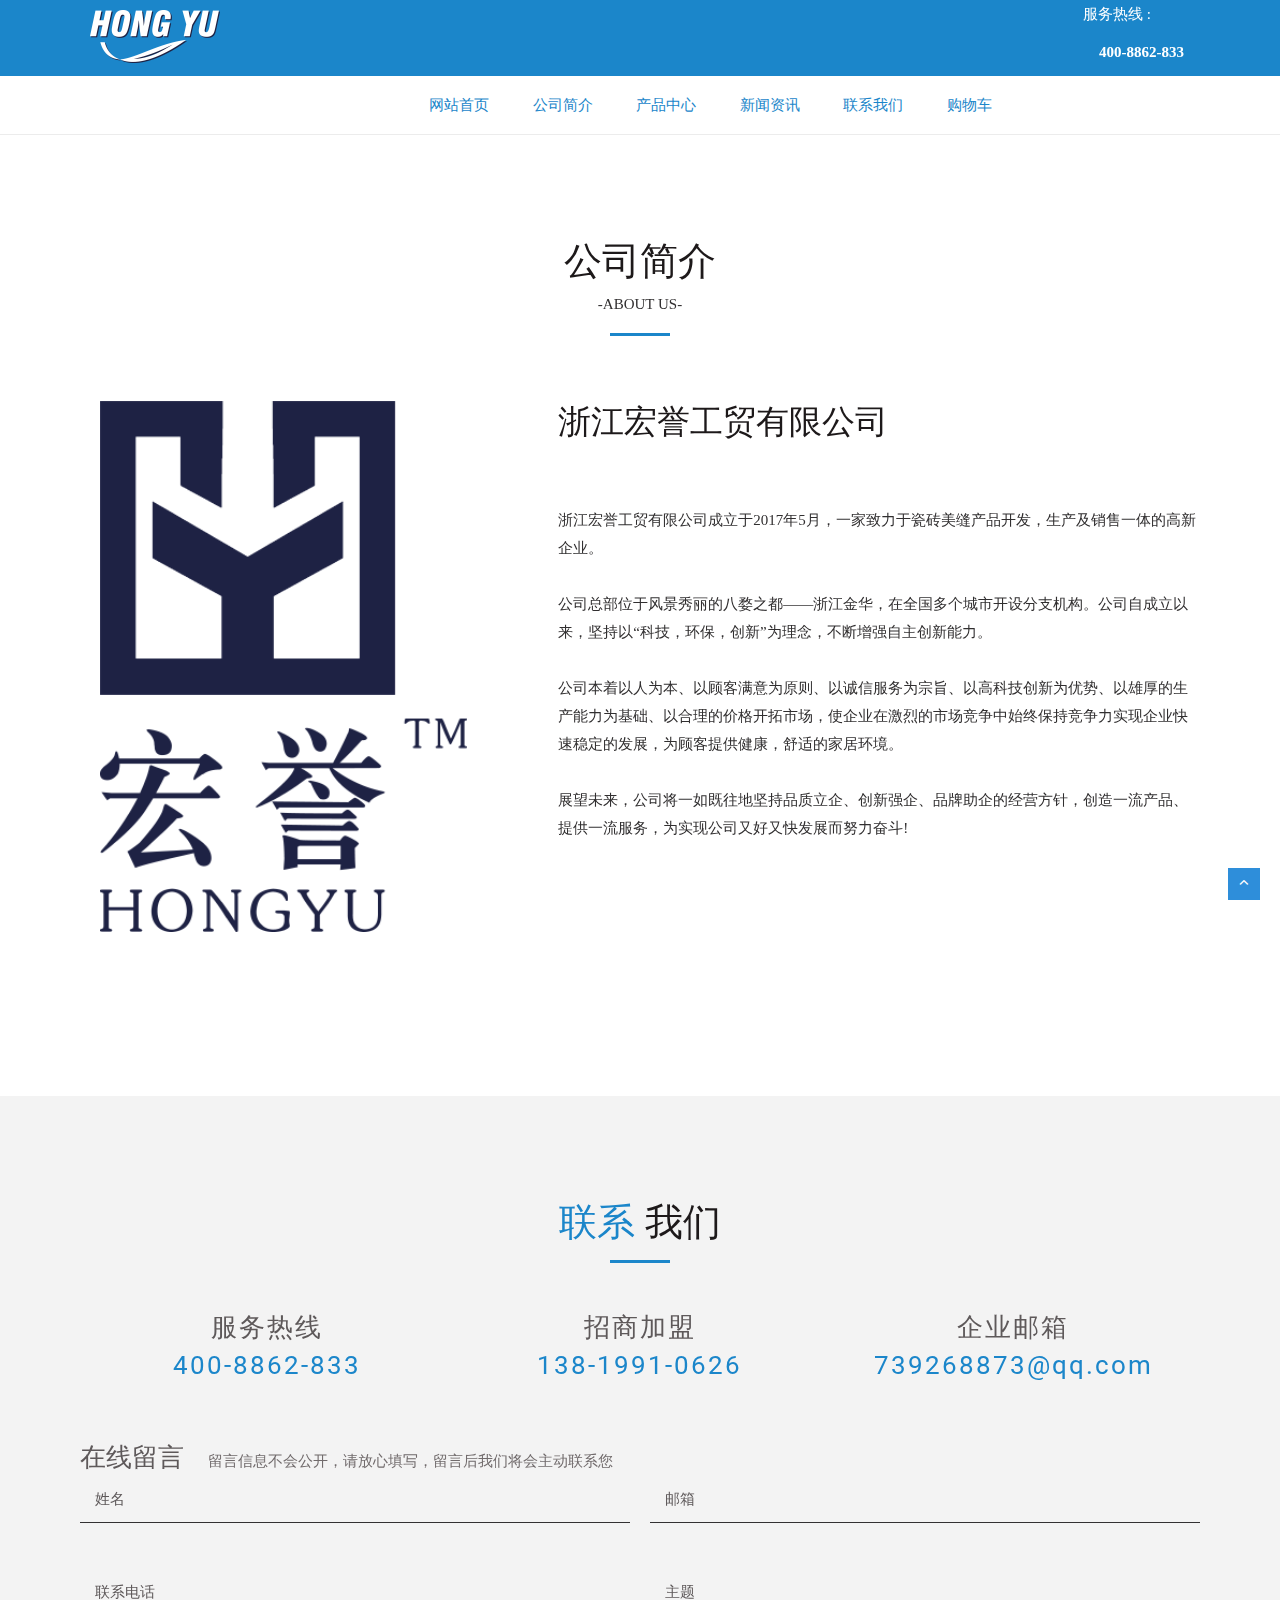
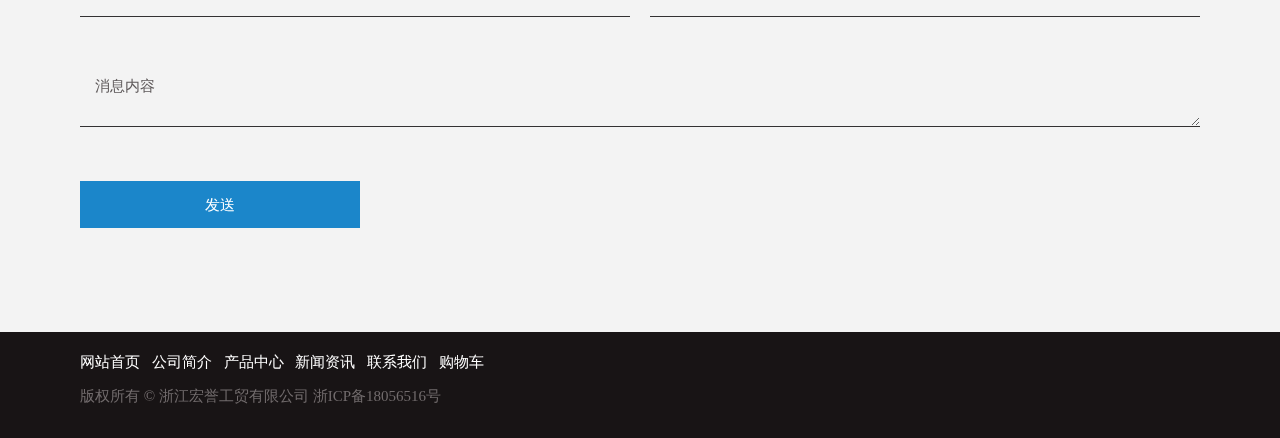
==== about-us.html @ ad7ce8f9 "Initial commit" ====
﻿<!DOCTYPE html>
<html lang="en">
<head>
	<meta charset="UTF-8">
	<title></title>
	<!-- Stylesheets -->
	<link rel="stylesheet" href="css/myresponsee.css">
	<link rel="stylesheet" href="css/style.css">

	<!-- Responsive -->
	<meta http-equiv="X-UA-Compatible" content="IE=edge">
	<meta name="viewport" content="width=device-width, initial-scale=1.0">
	<link href="css/responsive.css" rel="stylesheet">
	<!--[if lt IE 9]><script src="js/html5shiv.js"></script><![endif]-->
	<!--[if lt IE 9]><script src="js/respond.js"></script><![endif]-->
</head>

<body class="size-1140">
<a href="#" class="scrollup" style="display: block;"><i class="fa fa-angle-up active text-white"></i></a>

<!-- |||||||||||||||||| page start ||||||||||||||||||| -->
<div id="page-main-content">

	<!-- HEADER START -->
	<header>
		<!-- top bar start -->
		<div id="topbar" class="background-primary">
			<div class="line">
				<!-- logo -->
				<div class="s-12 m-12 l-6">
					<ul>
						<div class="fullwidth">
							<a href="index.html" class="logo"><img src="img/logo.png" alt=""></a>
						</div>
					</ul>
				</div>
				<div class="l-6 hide-s hide-m">
					<div class="right">
						<ul class="topbar-menu">
							<li>服务热线 :<a href="#">400-8862-833</a></li>
						</ul>
					</div>
				</div>
			</div>
		</div>
		<!-- top bar end -->

		<!-- navigation and logo -->
		<nav class="background-white">
			<div class="line">
				<!-- navigation -->
				<div class="top-nav s-12 m-12 l-10">
					<a class="nav-text"></a>
					<ul class="right chevron">
						<li><a href="index.html">网站首页</a></li>
						<li><a href="about-us.html">公司简介</a></li>
						<li><a href="products.html">产品中心</a></li>
						<!--<li><a href="product.html">在线商城</a></li>-->
						<!--<li><a href="example.html">案例中心</a></li>-->
						<li><a href="news.html">新闻资讯</a></li>
						<li><a href="contact-us.html">联系我们</a></li>
						<li><a href="cart.html">购物车</a></li>
					</ul>
				</div>

			</div>
		</nav>
	</header>
	<!-- HEADER END -->

	<!-- PAGE CONTENT START -->
	<div class="section">
		<div class="line">
			<div class="margin">
				<div class="fullwidth">
					<h1 class="text-center">公司简介</h1>
					<p class="text-center">-ABOUT US-</p>
					<hr class="break-small break-center">
				</div>
			</div>
		</div>
		<div class="line">
			<div class="margin">
				<!-- right side -->
				<div class="s-12 m-12 l-12 padding-l-left-40">
					<div class="fullwidth margin-bottom-60 margin-top-20">
						<div class="l-4 hide-s">
							<img src="img/about-us.jpg" alt="" width="60px">
						</div>
						<div class="l-7 l-offset-1 s-12">
							<h2>浙江宏誉工贸有限公司</h2>
							<br><br>
							<p>
								浙江宏誉工贸有限公司成立于2017年5月，一家致力于瓷砖美缝产品开发，生产及销售一体的高新企业。<br><br>
								公司总部位于风景秀丽的八婺之都——浙江金华，在全国多个城市开设分支机构。公司自成立以来，坚持以“科技，环保，创新”为理念，不断增强自主创新能力。<br><br>
								公司本着以人为本、以顾客满意为原则、以诚信服务为宗旨、以高科技创新为优势、以雄厚的生产能力为基础、以合理的价格开拓市场，使企业在激烈的市场竞争中始终保持竞争力实现企业快速稳定的发展，为顾客提供健康，舒适的家居环境。<br><br>
								展望未来，公司将一如既往地坚持品质立企、创新强企、品牌助企的经营方针，创造一流产品、提供一流服务，为实现公司又好又快发展而努力奋斗!
							</p>
						</div>
					</div>
				</div>
			</div>
		</div>
	</div>
	<!-- PAGE CONTENT END -->

	<!-- FOOTER START -->
	<footer>
		<div class="section background-dark">
			<!-- email and phone numbers -->
			<div class="line">
				<h1 class="text-center"><span class="text-primary">联系 </span> 我们</h1>
				<hr class="break-small break-center">
				<div class="margin">
					<div class="fullwidth phone-number margin-bottom-60">
						<div class="s-12 m-4 l-4 margin-s-bottom-60">
							<span>服务热线</span><br />
							<a href="" class="text-primary">400-8862-833</a>
						</div>
						<div class="s-12 m-4 l-4">
							<span>招商加盟</span><br />
							<a href="" class="text-primary">138-1991-0626</a>
						</div>
						<div class="s-12 m-4 l-4">
							<span>企业邮箱</span><br />
							<a href="" class="text-primary">739268873@qq.com</a>
						</div>
					</div>
				</div>
			</div>
			<!-- contact form -->
			<div class="line">
				<span style="color: #5e595a;font-size: 1.7em">在线留言</span>
				<span class="text-dark-light margin-left-20">留言信息不会公开，请放心填写，留言后我们将会主动联系您</span>
				<form class="footer-form">
					<div class="fullwidth">
						<div class="margin">
							<div class="s-12 m-6 l-6">
								<input type="text" name="name" placeholder="姓名" title="姓名" required />
							</div>
							<div class="s-12 m-6 l-6">
								<input type="text" name="email" placeholder="邮箱" title="Email" required />
							</div>
						</div>
						<div class="margin">
							<div class="s-12 m-6 l-6">
								<input type="text" name="mobile" placeholder="联系电话" title="联系电话" required />
							</div>
							<div class="s-12 m-6 l-6">
								<input type="text" name="subject" placeholder="主题" title="主题" />
							</div>
						</div>
						<div class="s-12">
							<textarea name="message" placeholder="消息内容" rows="2" required></textarea>
						</div>
						<div class="s-12 m-12 l-3">
							<input type="submit" class="button" value="发送">
						</div>
					</div>
				</form>
			</div>
		</div>

		<!-- footer bottom bar -->
		<div class="copyright">
			<div class="line">
				<div class="margin">
					<!-- left -->
					<div class="s-12 m-12 l-12 footer-links">
						<ul class="footer-bar-links">
							<li><a href="index.html">网站首页</a></li>
							<li><a href="about-us.html">公司简介</a></li>
							<li><a href="products.html">产品中心</a></li>
							<!--<li><a href="product.html">在线商城</a></li>-->
							<!--<li><a href="contact-us.html">案例中心</a></li>-->
							<li><a href="news.html">新闻资讯</a></li>
							<li><a href="contact-us.html">联系我们</a></li>
							<li><a href="cart.html">购物车</a></li>
						</ul>
						<p>版权所有 © 浙江宏誉工贸有限公司           浙ICP备18056516号</p>
					</div>
				</div>
			</div>
		</div>
	</footer>
	<!-- FOOTER END -->

</div>
<!-- |||||||||||| page end ||||||||||||| -->

<!-- jQuery Files -->
<script type="text/javascript" src="js/jquery-3.1.1.min.js"></script>
<script type="text/javascript" src="js/jquery-ui.min.js"></script>
<script type="text/javascript" src="owl-carousel/owl.carousel.js"></script>
<script type="text/javascript" src="js/custom.js"></script>




</body>
</html>
---- css/myresponsee.css ----
.size-960 .line {max-width:60rem;}
.size-1140 .line {max-width:71.25rem;}
.size-1280 .line {max-width:80rem;}
.size-960.align-content-left .line,.size-1140.align-content-left .line,.size-1280.align-content-left .line {margin-left:0;}
.size-960 .line,.size-1140 .line,.size-1280 .line {
  margin:0 auto;
  padding:0 0.625rem;
}
.line:after, nav:after, .center:after, .box:after, .margin:after, .margin2x:after {
  clear:both;
  content:".";
  display:block;
  height:0;
  line-height:0;
  visibility:hidden;
}
.padding {
  display:list-item;
  list-style:none outside none;
  padding:10px;
}
.margin,.margin2x {display: block;}
.margin {margin:0 -0.625rem;}
.margin2x {margin:0 -1.25rem;}
.line {clear:left;}
.line .line {padding:0;}
.hide-l {display:none;}
.box {
  background:none repeat scroll 0 0 #fff;
  display:block;
  padding:1.25rem;
  width:100%;
}
.margin-bottom {margin-bottom:1.25rem;}
.margin-bottom2x {margin-bottom:2.5rem;}
.s-1, .s-2, .s-five,.s-3, .s-4, .s-5, .s-6, .s-7, .s-8, .s-9, .s-10, .s-11, .s-12, .m-1, .m-2, .m-five, .m-3, .m-4, .m-5, .m-6, .m-7, .m-8, .m-9, .m-10, .m-11, .m-12, .l-1, .l-2, .l-five, .l-3, .l-4, .l-5, .l-6, .l-7, .l-8, .l-9, .l-10, .l-11, .l-12, .fullwidth {
  float:left;
  position:static;
}
.l-offset-1 {margin-left:8.3333%;}
.l-offset-2 {margin-left:16.6666%;}
.l-offset-five {margin-left:16.6666%;}
.l-offset-3 {margin-left:25%;}
.l-offset-4 {margin-left:33.3333%;}
.l-offset-5 {margin-left:41.6666%;}
.l-offset-6 {margin-left:50%;}
.l-offset-7 {margin-left:58.3333%;}
.l-offset-8 {margin-left:66.6666%;}
.l-offset-9 {margin-left:75%;}
.l-offset-10 {margin-left:83.3333%;}
.l-offset-11 {margin-left:91.6666%;}
.l-offset-12 {margin-left:100%;} 
.s-1 {width:8.3333%;}
.s-2 {width:16.6666%;}
.s-five {width:16.6666%;}
.s-3 {width:25%;}
.s-4 {width:33.3333%;}
.s-5 {width:41.6666%;}
.s-6 {width:50%;}
.s-7 {width:58.3333%;}
.s-8 {width:66.6666%;}
.s-9 {width:75%;}
.s-10 {width:83.3333%;}
.s-11 {width:91.6666%;}
.s-12 {width:100%;}
.margin > .s-1,.margin > .s-2,.margin > .s-five,.margin > .s-3,.margin > .s-4,.margin > .s-5,.margin > .s-6,.margin > .s-7,.margin > .s-8,.margin > .s-9,.margin > .s-10,.margin > .s-11,.margin > .s-12,
.margin > .m-1,.margin > .m-2,.margin > .m-five,.margin > .m-3,.margin > .m-4,.margin > .m-5,.margin > .m-6,.margin > .m-7,.margin > .m-8,.margin > .m-9,.margin > .m-10,.margin > .m-11,.margin > .m-12,
.margin > .l-1,.margin > .l-2,.margin > .l-five,.margin > .l-3,.margin > .l-4,.margin > .l-5,.margin > .l-6,.margin > .l-7,.margin > .l-8,.margin > .l-9,.margin > .l-10,.margin > .l-11,.margin > .l-12,.margin > .fullwidth {padding:0 0.625rem;}
.margin2x > .s-1,.margin2x > .s-2,.margin2x > .s-five,.margin2x > .s-3,.margin2x > .s-4,.margin2x > .s-5,.margin2x > .s-6,.margin2x > .s-7,.margin2x > .s-8,.margin2x > .s-9,.margin2x > .s-10,.margin2x > .s-11,.margin2x > .s-12,
.margin2x > .m-1,.margin2x > .m-2,.margin2x > .m-five,.margin2x > .m-3,.margin2x > .m-4,.margin2x > .m-5,.margin2x > .m-6,.margin2x > .m-7,.margin2x > .m-8,.margin2x > .m-9,.margin2x > .m-10,.margin2x > .m-11,.margin2x > .m-12,
.margin2x > .l-1,.margin2x > .l-2,.margin2x > .l-five,.margin2x > .l-3,.margin2x > .l-4,.margin2x > .l-5,.margin2x > .l-6,.margin2x > .l-7,.margin2x > .l-8,.margin2x > .l-9,.margin2x > .l-10,.margin2x > .l-11,.margin2x > .l-12,.margin2x > .fullwidth {padding:0 1.25rem;}
.m-1 {width:8.3333%;}
.m-2 {width:16.6666%;}
.m-five {width:20%;}
.m-3 {width:25%;}
.m-4 {width:33.3333%;}
.m-5 {width:41.6666%;}
.m-6 {width:50%;}
.m-7 {width:58.3333%;}
.m-8 {width:66.6666%;}
.m-9 {width:75%;}
.m-10 {width:83.3333%;}
.m-11 {width:91.6666%;}
.m-12 {width:100%;}
.l-1 {width:8.3333%;}
.l-2 {width:16.6666%;}
.l-five {width:20%;}
.l-3 {width:25%;}
.l-4 {width:33.3333%;}
.l-5 {width:41.6666%;}
.l-6 {width:50%;}
.l-7 {width:58.3333%;}
.l-8 {width:66.6666%;}
.l-9 {width:75%;}
.l-10 {width:83.3333%;}
.l-11 {width:91.6666%;}
.l-12 {width:100%;}
.fullwidth {width:100%;}
.right {float:right;}
.left {float:left;}



/*------------------------------------------------------------------------------*/
/*                    Maximum width : 768px 
/*------------------------------------------------------------------------------*/
@media screen and (max-width:768px) {
  .l-offset-1,.l-offset-2,.l-offset-five,.l-offset-3,.l-offset-4,.l-offset-5,.l-offset-6,.l-offset-7,.l-offset-8,.l-offset-9,.l-offset-10,.l-offset-11,.l-offset-12{margin-left:0;}
  .m-offset-1 {margin-left:8.3333%;}
  .m-offset-2 {margin-left:16.6666%;}
  .m-offset-five {margin-left:16.6666%;}
  .m-offset-3 {margin-left:25%;}
  .m-offset-4 {margin-left:33.3333%;}
  .m-offset-5 {margin-left:41.6666%;}
  .m-offset-6 {margin-left:50%;}
  .m-offset-7 {margin-left:58.3333%;}
  .m-offset-8 {margin-left:66.6666%;}
  .m-offset-9 {margin-left:75%;}
  .m-offset-10 {margin-left:83.3333%;}
  .m-offset-11 {margin-left:91.6666%;}
  .m-offset-12 {margin-left:100%;} 
  .l-1 {width:8.3333%;}
  .l-2 {width:16.6666%;}
  .l-five {width:20%;}
  .l-3 {width:25%;}
  .l-4 {width:33.3333%;}
  .l-5 {width:41.6666%;}
  .l-6 {width:50%;}
  .l-7 {width:58.3333%;}
  .l-8 {width:66.6666%;}
  .l-9 {width:75%;}
  .l-10 {width:83.3333%;}
  .l-11 {width:91.6666%;}
  .l-12 {width:100%;}
  .fullwidth {width:100%;}
  .s-1 {width:8.3333%;}
  .s-2 {width:16.6666%;}
  .s-five {width:20%;}
  .s-3 {width:25%;}
  .s-4 {width:33.3333%;}
  .s-5 {width:41.6666%;}
  .s-6 {width:50%;}
  .s-7 {width:58.3333%;}
  .s-8 {width:66.6666%;}
  .s-9 {width:75%;}
  .s-10 {width:83.3333%;}
  .s-11 {width:91.6666%;}
  .s-12 {width:100%}
  .m-1 {width:8.3333%;}
  .m-2 {width:16.6666%;}
  .m-five {width:20%;}
  .m-3 {width:25%;}
  .m-4 {width:33.3333%;}
  .m-5 {width:41.6666%;}
  .m-6 {width:50%;}
  .m-7 {width:58.3333%;}
  .m-8 {width:66.6666%;}
  .m-9 {width:75%;}
  .m-10 {width:83.3333%;}
  .m-11 {width:91.6666%;}
  .m-12 {width:100%}
}



/*------------------------------------------------------------------------------*/
/*                    Maximum width : 480px 
/*------------------------------------------------------------------------------*/
@media screen and (max-width:480px) { 
  .l-offset-1,.l-offset-2,.l-offset-five,.l-offset-3,.l-offset-4,.l-offset-5,.l-offset-6,.l-offset-7,.l-offset-8,.l-offset-9,.l-offset-10,.l-offset-11,.l-offset-12,
  .m-offset-1,.m-offset-2,.m-offset-five,.m-offset-3,.m-offset-4,.m-offset-5,.m-offset-6,.m-offset-7,.m-offset-8,.m-offset-9,.m-offset-10,.m-offset-11,.m-offset-12 {margin-left:0;}
  .s-offset-1 {margin-left:8.3333%;}
  .s-offset-2 {margin-left:16.6666%;}
  .s-offset-five {margin-left:16.6666%;}
  .s-offset-3 {margin-left:25%;}
  .s-offset-4 {margin-left:33.3333%;}
  .s-offset-5 {margin-left:41.6666%;}
  .s-offset-6 {margin-left:50%;}
  .s-offset-7 {margin-left:58.3333%;}
  .s-offset-8 {margin-left:66.6666%;}
  .s-offset-9 {margin-left:75%;}
  .s-offset-10 {margin-left:83.3333%;}
  .s-offset-11 {margin-left:91.6666%;}
  .s-offset-12 {margin-left:100%;} 
  .l-1 {width:8.3333%;}
  .l-2 {width:16.6666%;}
  .l-five {width:20%;}
  .l-3 {width:25%;}
  .l-4 {width:33.3333%;}
  .l-5 {width:41.6666%;}
  .l-6 {width:50%;}
  .l-7 {width:58.3333%;}
  .l-8 {width:66.6666%;}
  .l-9 {width:75%;}
  .l-10 {width:83.3333%;}
  .l-11 {width:91.6666%;}
  .l-12 {width:100%;}
  .fullwidth {width:100%;}
  .m-1 {width:8.3333%;}
  .m-2 {width:16.6666%;}
  .m-five {width:20%;}
  .m-3 {width:25%;}
  .m-4 {width:33.3333%;}
  .m-5 {width:41.6666%;}
  .m-6 {width:50%;}
  .m-7 {width:58.3333%;}
  .m-8 {width:66.6666%;}
  .m-9 {width:75%;}
  .m-10 {width:83.3333%;}
  .m-11 {width:91.6666%;}
  .m-12 {width:100%}
  .s-1 {width:8.3333%;}
  .s-2 {width:16.6666%;}
  .s-five {width:20%;}
  .s-3 {width:25%;}
  .s-4 {width:33.3333%;}
  .s-5 {width:41.6666%;}
  .s-6 {width:50%;}
  .s-7 {width:58.3333%;}
  .s-8 {width:66.6666%;}
  .s-9 {width:75%;}
  .s-10 {width:83.3333%;}
  .s-11 {width:91.6666%;}
  .s-12 {width:100%}
}
---- css/style.css ----
/* ------------------------------- */
/*           01 Fonts              */
/* ------------------------------- */
@import url("fonts.css");
@import url("normalize.css");
@import url("myresponsee.css");
@import url("hover.css");
@import url("imagehover.css");
@import url("../owl-carousel/owl.carousel.css");
@import url("../owl-carousel/owl.theme.css");
@import url("font-awesome/css/font-awesome.min.css");

/* ------------------------------- */
/*           02 Reset              */
/* ------------------------------- */
* {
  -webkit-box-sizing:border-box;
  -moz-box-sizing:border-box;
  box-sizing:border-box;
  margin:0;
}

/* ------------------------------- */
/*         03 General              */
/* ------------------------------- */
body {
  background:none repeat scroll 0 0 #fff;
  font-size: 15px;
  font-family: 'Raleway-Regular';
  color:#312f30;
  line-height: 28px;
}

/* headings */
h1,
h2,
h3,
h4,
h5,
h6 {
  color:#1d191a;
  font-weight:normal;
  margin:0 0 6px 0;
  font-family: 'Raleway-Bold';
  text-transform:capitalize;
}
h1 {
  font-size:2.5em;
  text-transform:uppercase;
  line-height: 1.2em;
}
h2 {
  font-size:2.2em;
  line-height: 1.3em;
}
h3 {
  font-size:1.2em;
  line-height: 1.5em;
  font-family: 'Raleway-Medium';
}
h4 {
  font-size:1.2em;
  line-height: 1.5em;
  font-family: 'Raleway-Medium';
}
h5 {
  font-size:1.2em;
  line-height: 1.5em;
  text-align:center;
  font-family: 'Raleway-Medium';
}
h6 {
  font-size:1.6em;
  line-height: 1.4em;
}

h1 a,
h2 a,
h3 a,
h4 a,
h5 a,
h6 a,
h1 a:focus,
h2 a:focus,
h3 a:focus,
h4 a:focus,
h5 a:focus,
h6 a:focus
{
  color: #1d191a;
}
h1 a:hover,
h2 a:hover,
h3 a:hover,
h4 a:hover,
h5 a:hover,
h6 a:hover,
h1 a:active,
h2 a:active,
h3 a:active,
h4 a:active,
h5 a:active,
h6 a:active
{
  color: #1B86CA;
}

a,
a:link,
a:visited,
a:active {
  text-decoration:none;
  color:#1d191a;
  transition:color 0.20s linear 0s;
  -o-transition:color 0.20s linear 0s;
  -ms-transition:color 0.20s linear 0s;
  -moz-transition:color 0.20s linear 0s;
  -webkit-transition:color 0.20s linear 0s;
}

a:hover {
  color:#1B86CA;
}

p {
  margin:0 0 12px 0;
}

b,strong {
  font-weight:normal;
  font-family: 'Raleway-Medium';
}

img {
  border:0;
  display:block;
  height:auto;
  width:100%;
}
.tlinks{text-indent:-9999px;height:0;line-height:0;font-size:0;overflow:hidden;}
/* ------------------------------- */
/*      04 Layout Helpers          */
/* ------------------------------- */
.section  {
  padding: 6.5rem 1.25rem;
}
.text-center {
  text-align:center;
}
.text-justify {
  text-align:justify;
}
.text-uppercase {
  text-transform:uppercase;
}
.center {
  float:none !important;
  margin:0 auto !important;
  display:block !important;
}
.float-left {
  float: left !important;
}

/* ------------------------------- */
/*           Paddings              */
/* ------------------------------- */
.padding { padding: 1.25em !important; }
.padding-2x { padding: 2.8em; }
.padding-top-0 { padding-top:0px !important }
/* paddings top */
.padding-top { padding-top: 1.25em; }
.padding-top-10 { padding-top:10px; }
.padding-top-20 { padding-top:20px; }
.padding-top-30 { padding-top:30px; }
.padding-top-40 { padding-top:40px; }
.padding-top-50 { padding-top:50px; }
.padding-top-60 { padding-top:60px; }
.padding-top-70 { padding-top:70px; }
/* paddings right */
.padding-right { padding-right: 1.25em; }
.padding-right-10 { padding-right:10px; }
.padding-right-20 { padding-right:20px; }
.padding-right-30 { padding-right:30px; }
.padding-right-40 { padding-right:40px; }
.padding-right-50 { padding-right:50px; }
.padding-right-60 { padding-right:60px; }
.padding-right-70 { padding-right:70px; }
/* paddings bottom */
.padding-bottom { padding-bottom: 1.25em; }
.padding-bottom-10 { padding-bottom:10px; }
.padding-bottom-20 { padding-bottom:20px; }
.padding-bottom-30 { padding-bottom:30px; }
.padding-bottom-40 { padding-bottom:40px; }
.padding-bottom-50 { padding-bottom:50px; }
.padding-bottom-60 { padding-bottom:60px; }
.padding-bottom-70 { padding-bottom:70px; }
/* paddings left */
.padding-left { padding-left: 1.25em; }
.padding-left-10 { padding-left:10px; }
.padding-left-20 { padding-left:20px; }
.padding-left-30 { padding-left:30px; }
.padding-left-40 { padding-left:40px; }
.padding-left-50 { padding-left:50px; }
.padding-left-60 { padding-left:60px; }
.padding-left-70 { padding-left:70px; }

/* ------------------------------- */
/*            Margins              */
/* ------------------------------- */
/* margins top */
.margin-top { margin-top: 1.25em; }
.margin-top-10 { margin-top:10px; }
.margin-top-20 { margin-top:20px; }
.margin-top-30 { margin-top:30px; }
.margin-top-40 { margin-top:40px; }
.margin-top-50 { margin-top:50px; }
.margin-top-60 { margin-top:60px; }
.margin-top-70 { margin-top:70px; }
/* margins left */
.margin-left { margin-left: 1.25em; }
.margin-left-10 { margin-left:10px; }
.margin-left-20 { margin-left:20px; }
.margin-left-30 { margin-left:30px; }
.margin-left-40 { margin-left:40px; }
.margin-left-50 { margin-left:50px; }
.margin-left-60 { margin-left:60px; }
.margin-left-70 { margin-left:70px; }
.margin-left-100 { margin-left: 100px; }
/* margins bottom */
.margin-bottom { margin-bottom: 1.25em; }
.margin-bottom-10 { margin-bottom:10px; }
.margin-bottom-20 { margin-bottom:20px; }
.margin-bottom-30 { margin-bottom:30px; }
.margin-bottom-40 { margin-bottom:40px; }
.margin-bottom-50 { margin-bottom:50px; }
.margin-bottom-60 { margin-bottom:60px; }
.margin-bottom-70 { margin-bottom:70px; }
/* margins right */
.margin-right { margin-right: 1.25em; }
.margin-right-10 { margin-right:10px; }
.margin-right-20 { margin-right:20px; }
.margin-right-30 { margin-right:30px; }
.margin-right-40 { margin-right:40px; }
.margin-right-50 { margin-right:50px; }
.margin-right-60 { margin-right:60px; }
.margin-right-70 { margin-right:70px; }

/* ------------------------------- */
/*           Text Colors           */
/* ------------------------------- */
.text-white {
color: #fff;
}
.text-primary {
  color: #1B86CA !important;
}
.text-dark {
  color: #1d191a;
}
.text-dark-light {
  color:#716b6c;
}

/* ------------------------------- */
/*           Backgrounds           */
/* ------------------------------- */
.background-white {
  background-color: #fff;
}
.background-primary {
  background-color: #1B86CA;
}
.background-dark {
  background-color: #F3F3F3;
}
.background-highlight {
  background-color: #eee;
}

/* ------------------------------- */
/*           Buttons              */
/* ------------------------------- */
a.button, a.button:link {
  border:solid 1px #1d191a;
  color:#1d191a;
  padding: 0.900rem 1.2rem;
  text-align: center;
  transition: all 0.20s linear 0s;
  -o-transition: all 0.20s linear 0s;
  -ms-transition: all 0.20s linear 0s;
  -moz-transition: all 0.20s linear 0s;
  -webkit-transition: all 0.20s linear 0s;
}
a.button:hover {
  background:#1B86CA;
  border-color:#1B86CA;
  color:#fff;
}
/* slideshow button 1 */
.carousel-content .slideshow-btn, .carousel-content .slideshow-btn:link {
  color: #1d191a;
  display: inline-block;
  padding: 0.650rem 1rem;
  margin-right:1em;
  background:#fff;
  text-align: center;
  transition: all 0.20s linear 0s;
  -o-transition: all 0.20s linear 0s;
  -ms-transition: all 0.20s linear 0s;
  -moz-transition: all 0.20s linear 0s;
  -webkit-transition: all 0.20s linear 0s;
}
.carousel-content .slideshow-btn:hover {
  background:#1d191a; color:#fff;
}
/* slideshow button 2 */
.carousel-content .slideshow-btn2, .carousel-content .slideshow-btn2:link {
  color: white;
  display: inline-block;
  padding: 0.650rem 1rem;
  background:#1B86CA;
  text-align: center;
  transition: all 0.20s linear 0s;
  -o-transition: all 0.20s linear 0s;
  -ms-transition: all 0.20s linear 0s;
  -moz-transition: all 0.20s linear 0s;
  -webkit-transition: all 0.20s linear 0s;
}
.carousel-content .slideshow-btn2:hover {
  background:#1d191a;
}
/* read more */
a.text-more-info {
  display: block;
  font-size: 0.85rem;
  margin-top: 0.625rem;
}
a.text-more-info:after {
  content: "\f105";
  font-family: 'FontAwesome';
  font-size: 0.8rem;
  margin-left: 0.625rem;
  transition: all 0.20s linear 0s;
  -o-transition: all 0.20s linear 0s;
  -ms-transition: all 0.20s linear 0s;
  -moz-transition: all 0.20s linear 0s;
  -webkit-transition: all 0.20s linear 0s;
}
a.text-more-info:hover:after {
  margin-left: 0.825rem;
}
/* comment reply */
a.comment-reply {
  font-size: 0.85rem;
  margin-top: 0.625rem;
  color:#c9bec1;
}
a.comment-reply:after {
  content: "\f112";
  font-family: 'FontAwesome';
  font-size: 0.8rem;
  margin-left: 0.220rem;
  transition: all 0.20s linear 0s;
-o-transition: all 0.20s linear 0s;
-ms-transition: all 0.20s linear 0s;
-moz-transition: all 0.20s linear 0s;
-webkit-transition: all 0.20s linear 0s;
}
a.comment-reply:hover:after {
  margin-left: 0.600rem;
}
/* remove */
a.remove-item {
  font-size: 0.85rem;
  margin-top: 0.625rem;
  color:#c9bec1;
}
a.remove-item:after {
  content: "\f00d";
  font-family: 'FontAwesome';
  font-size: 0.8rem;
  margin-left: 0.220rem;
  transition: all 0.20s linear 0s;
-o-transition: all 0.20s linear 0s;
-ms-transition: all 0.20s linear 0s;
-moz-transition: all 0.20s linear 0s;
-webkit-transition: all 0.20s linear 0s;
}
a.remove-item:hover:after {
  margin-left: 0.600rem;
}
/* edit */
a.edit-item {
  font-size: 0.85rem;
  margin-top: 0.625rem;
  color:#c9bec1;
}
a.edit-item:after {
  content: "\f044";
  font-family: 'FontAwesome';
  font-size: 0.8rem;
  margin-left: 0.220rem;
  transition: all 0.20s linear 0s;
  -o-transition: all 0.20s linear 0s;
  -ms-transition: all 0.20s linear 0s;
  -moz-transition: all 0.20s linear 0s;
  -webkit-transition: all 0.20s linear 0s;
}
a.edit-item:hover:after {
  margin-left: 0.600rem;
}

/* ------------------------------- */
/*            Borders              */
/* ------------------------------- */
.border-radius  {
  border-radius: 3px;
}
.border-1 {
  border:solid 1px #c9bec1;
}

/* ------------------------------- */
/*                HR               */
/* ------------------------------- */
hr.break {
  background: #c9bec1;
  border: 0;
  display: block;
  height: 1px;
  margin: 2em 0;
}
hr.break-item {
  background: #c9bec1;
  border: 0;
  display: block;
  height: 1px;
  width:90%;
  margin: 0 0 2em 0;
}
hr.break-small {
  background: #1B86CA;
  border: 0;
  display: block;
  height: 3px;
  margin: 1em 0 1em 0;
  width: 60px;
}
hr.break-small.break-center {
  margin: 1em auto 3em;
}

/* ------------------------------- */
/*             Icons               */
/* ------------------------------- */
i.icon-square {
  border-radius: 100px;
  display: block;
  height: 100px;
  line-height: 100px;
  margin-bottom: 0.625rem;
  text-align: center;
  width: 100px;
}

i.icon-square-small {
  display: block;
  background:#1d191a;
  color:#fff;
  font-size: 2em;
  height: 82px;
  line-height: 80px;
  margin-bottom: 0.625rem;
  text-align: center;
  width: 82px;
}
.icon-center {
  display: block;
  font-size: 3rem;
  text-align: center;
  width: 100%;
}

/* ------------------------------- */
/*               Tabs              */
/* ------------------------------- */
.tab-nav.line {
  display: table;
}
.left .tab-nav.line {
  display: block;
}
.tab-item {
  background:#fff;
  display: none;
}
.tab-item.tab-active {
  display: block;
}
.tab-content > .tab-label {
  display: none;
}
.tab-nav > .tab-label {
  float:left;
}
a.tab-label, a.tab-label:link, a.tab-label:visited {
  margin-right: 1px;
  padding: 0.650rem 1rem;
  background:#f3f3f3;
  margin-bottom:20px;
  transition: all 0.20s linear 0s;
  -o-transition: all 0.20s linear 0s;
  -ms-transition: all 0.20s linear 0s;
  -moz-transition: all 0.20s linear 0s;
  -webkit-transition: all 0.20s linear 0s;
}
a.tab-label:hover,a.tab-label.active-btn {
  background:#1B86CA;
  color:#fff;
}
.tab-label.active-btn {
  cursor: default;
}
.tab-content {
  text-align: left;
}

/* ------------------------------- */
/*       Animated Content          */
/* ------------------------------- */
.animated {
  position: relative;
  top: 5px;
  opacity: 0;
  animation-duration: 1s;
}
.fast {
  animation-duration: 1s;
}
.medium {
  animation-duration: 1.7s;
}
.slow {
  animation-duration: 2.5s;
}
.animation {
  top: 0;
  opacity: 1;
  animation-name: bounceIn;
}
@keyframes bounceIn {
  0% {
    top: 60px;
    opacity: 0;
  }
  60% {
    top: -10px;
  }
  100% {
    top: 0;
    opacity: 1;
  }
}
/* ------------------------------- */
/*           Image Hovers            */
/* ------------------------------- */
.image-hover-zoom {
  display: block;
  overflow: hidden;
}
.image-hover-zoom img {
  transition: all 0.40s linear 0s;
  -o-transition: all 0.40s linear 0s;
  -ms-transition: all 0.40s linear 0s;
  -moz-transition: all 0.40s linear 0s;
  -webkit-transition: all 0.40s linear 0s;
}
.image-hover-zoom:hover img {
  transform: scale(0.930);
}

/* ------------------------------- */
/*             05 Header           */
/* ------------------------------- */
/* Top bar */
#topbar {
  background-color:#1B86CA;
  /*border-bottom:solid 1px #292526;*/
}
#topbar p {
  padding-top:6px;
  color:#fff;
}
#topbar ul {
  margin:0;
  padding:0;
}
#topbar ul li {
  float: left;
  list-style: outside none none;
  text-align: left;
  /*border-left:solid 1px #292526;*/
  color: #fff;
  /*padding-left:10px ;*/
}
#topbar ul li:last-child {
  /*border-right:solid 1px #292526;*/
}
#topbar ul li a {
  display:block;
  color: #fff;
  padding:10px 16px;
  font-weight: 800;
}
#topbar ul li a:hover {
  color:#fff;
  /*background:#1B86CA;*/
}
#topbar ul li a.active {
  /*background:#1B86CA;*/
  color:#fff;
}
#topbar i {
  font-size: 15px;
}
#topbar i span {
  padding-left:4px;
  font-size:15px;
  font-family: 'Raleway-Regular';
}

/* Top bar design two */
#topbar-primary {
  background-color:#1B86CA;
}
#topbar-primary p {
  padding-top:6px;
  color:#1B86CA;
}
#topbar-primary ul {
  margin:0;
  padding:0;
}
#topbar-primary ul li {
  float: left;
  list-style: outside none none;
  text-align: center;
  border-left:solid 1px #b57c44;
}
#topbar-primary ul li:last-child {
  border-right:solid 1px #b57c44;
}
#topbar-primary ul li a {
  display:block;
  color:#1B86CA;
  padding:10px 16px;
}
#topbar-primary ul li a:hover {
  background:#1d191a;
}
#topbar-primary ul li a.active {
  background:#1d191a;
  color:#fff;
}
#topbar-primary i {
  font-size: 15px;
}
#topbar-primary i span {
  padding-left:4px;
  font-size:15px;
  font-family: 'Raleway-Regular';
}

/* logo */
.logo img {
  margin: 10px;
  width: 130px;

}

/* ------------------------------- */
/*        Main Navigation          */
/* ------------------------------- */
nav {
  position: relative;
  z-index: 2;
  border-bottom: 1px solid #ececec;
}
.top-nav ul {
  padding:0;
}
.top-nav li {
  float:left;
  list-style:none outside none;
  cursor:pointer;
}
.top-nav li:hover,.top-nav li:active{
  background: #1B86CA;
}
.top-nav li:hover a,.top-nav li:active a{
  color: #fff;
}
.top-nav li a {
  color:#1B86CA;
  display:block;
  padding: 1em 1.45em;
  font-size:15px;
  text-transform:uppercase;
}
.top-nav li ul li a {
  background: #1d191a;
  padding: 0.800rem 1.25rem;
  text-transform:capitalize;
  border-bottom:solid 1px #292526;
}
.top-nav ul ul {
  position:absolute;
  display:none;
}
.top-nav li ul li,.top-nav li ul li ul li {
  float:none;
  list-style:none outside none;
  min-width:100%;
  padding:0;
}
ul.chevron .count-number {
  display:none;
}
ul.chevron .submenu > a:after, ul.chevron .sub-submenu > a:after,ul.chevron .aside-submenu > a:after, ul.chevron .aside-sub-submenu > a:after {
  /* content:"\f107"; */
  display:inline-block;
  font-family:FontAwesome;
  font-size:1rem;
  margin:0 0.625rem;
}
.top-nav .active-item a {
  color:#1B86CA;
}
.top-nav li ul li:last-child {
  border-bottom: 0;
}
ul.chevron .submenu > a::after, ul.chevron .sub-submenu > a::after, ul.chevron .aside-submenu > a::after, ul.chevron .aside-sub-submenu > a::after {
  margin: 0 0 0 0.625rem;
}

/* ------------------------------- */
/*       Hidden Navigation         */
/* ------------------------------- */
#page-main-content {
  position: relative;
  height: 100%;
  overflow: hidden;
  z-index: 1;
  -webkit-transform: translateZ(0);
  -webkit-backface-visibility: hidden;
  -webkit-transition-property: -webkit-transform;
  -moz-transition-property: -moz-transform;
  transition-property: transform;
  -webkit-transition-duration: 0.5s;
  -moz-transition-duration: 0.5s;
  transition-duration: 0.5s;
}
#page-main-content.move-out {
  -webkit-transform: scale(0.6);
  -moz-transform: scale(0.6);
  -ms-transform: scale(0.6);
  -o-transform: scale(0.6);
  transform: scale(0.6);
  visibility:hidden;
  height:100px !important;
}
.no-js #page-main-content {
  height: auto;
  overflow-x: auto;
  overflow-y: auto;
}
.hidden-menu-trigger {

}
.hidden-menu-trigger span {
  /* icon */
  position: relative;
  display: inline-block;
  width: 18px;
  height: 2px;
  background-color: white;
  vertical-align: middle;
  margin-left: 10px;
  -webkit-transform: translateY(-2px);
  -moz-transform: translateY(-2px);
  -ms-transform: translateY(-2px);
  -o-transform: translateY(-2px);
  transform: translateY(-2px);
}
.hidden-menu-trigger span::before, .hidden-menu-trigger span::after {
  content: '';
  display: inline-block;
  position: absolute;
  left: 0;
  width: 100%;
  height: 100%;
  background-color: inherit;
  -webkit-transition: all 0.2s;
  -moz-transition: all 0.2s;
  transition: all 0.2s;
}
.hidden-menu-trigger span::before {
  top: -6px;
}
.hidden-menu-trigger span::after {
  bottom: -6px;
}
.no-touch .hidden-menu-trigger:hover span::before {
  top: -8px;
}
.no-touch .hidden-menu-trigger:hover span::after {
  bottom: -8px;
}
#main-nav {
  position: absolute;
  top: 0;
  left: 0;
  width: 100%;
  background: #1d191a;
  padding:25px 0;
  -webkit-transform: translateZ(0);
  -webkit-backface-visibility: hidden;
  -webkit-transform: translateY(-100%);
  -moz-transform: translateY(-100%);
  -ms-transform: translateY(-100%);
  -o-transform: translateY(-100%);
  transform: translateY(-100%);
  -webkit-transition-property: -webkit-transform;
  -moz-transition-property: -moz-transform;
  transition-property: transform;
  -webkit-transition-duration: 0.5s;
  -moz-transition-duration: 0.5s;
  transition-duration: 0.5s;
  z-index: 3;
}
#main-nav ul {
  list-style:none;
}
#main-nav li a {
  position: relative;
  display: block;
  padding: 25px 10%;
  color: #fff;
  font-size: 1.8em;
  text-align:center;
  border-bottom:solid 1px #221f1f;
}
#main-nav li a:hover{
  color:#1B86CA;
}
#main-nav li a span {
  -webkit-transform: translateX(-50%) translateY(-50%);
  -moz-transform: translateX(-50%) translateY(-50%);
  -ms-transform: translateX(-50%) translateY(-50%);
  -o-transform: translateX(-50%) translateY(-50%);
  transform: translateX(-50%) translateY(-50%);
}
#main-nav .link {
  color:#fff;
  display: block;
  width:100%;
  text-align:center;
  background:#1d191a;
  padding:0.800rem 1.25rem;
}
.no-touch #main-nav li a:hover {
  background-color: #FFF;
}
#main-nav li:last-child a {
  border-bottom: none;
}
#main-nav .hidden-menu-close {
  position: absolute;
  top: 0;
  right: 0;
  display: inline-block;
  width: 40px;
  height: 40px;
  background-color: #1B86CA;
  overflow: hidden;
  text-indent: 100%;
  white-space: nowrap;
}
#main-nav .hidden-menu-close::before, #main-nav .hidden-menu-close::after {
  content: '';
  display: inline-block;
  position: absolute;
  top: 18px;
  left: 10px;
  width: 20px;
  height: 3px;
  background-color: #FFF;
  -webkit-transition-property: -webkit-transform;
  -moz-transition-property: -moz-transform;
  transition-property: transform;
  -webkit-transition-duration: 0.3s;
  -moz-transition-duration: 0.3s;
  transition-duration: 0.3s;
}
#main-nav .hidden-menu-close::before {
  -webkit-transform: rotate(45deg);
  -moz-transform: rotate(45deg);
  -ms-transform: rotate(45deg);
  -o-transform: rotate(45deg);
  transform: rotate(45deg);
}
#main-nav .hidden-menu-close::after {
  -webkit-transform: rotate(135deg);
  -moz-transform: rotate(135deg);
  -ms-transform: rotate(135deg);
  -o-transform: rotate(135deg);
  transform: rotate(135deg);
}
.no-touch #main-nav .hidden-menu-close:hover::before {
  -webkit-transform: rotate(225deg);
  -moz-transform: rotate(225deg);
  -ms-transform: rotate(225deg);
  -o-transform: rotate(225deg);
  transform: rotate(225deg);
}
.no-touch #main-nav .hidden-menu-close:hover::after {
  -webkit-transform: rotate(315deg);
  -moz-transform: rotate(315deg);
  -ms-transform: rotate(315deg);
  -o-transform: rotate(315deg);
  transform: rotate(315deg);
}
#main-nav.is-visible {
  box-shadow: 0 0 20px rgba(0, 0, 0, 0.4);
  -webkit-transform: translateY(0);
  -moz-transform: translateY(0);
  -ms-transform: translateY(0);
  -o-transform: translateY(0);
  transform: translateY(0);
}
.no-js #main-nav {
  position: static;
  -webkit-transform: translateY(0);
  -moz-transform: translateY(0);
  -ms-transform: translateY(0);
  -o-transform: translateY(0);
  transform: translateY(0);
}
.no-js #main-nav .hidden-menu-close {
  display: none;
}


/* ------------------------------- */
/*         06 Slideshows        */
/* ------------------------------- */
/* custom owl-carousel */
.owl-theme .owl-controls {
  margin-top: 0;
}
.owl-theme .owl-controls .owl-page span {
  background: #1B86CA none repeat scroll 0 0;
  border-radius: 0;
  height: 12px;
  margin: 0 2px;
  width: 12px;
}
.owl-theme .owl-controls .owl-buttons div {
  color: #181415;
  background:#fff;
  border: 1px solid #1d191a;
  border-radius: 0;
  font-family: 'FontAwesome';
  height: 70px;
  line-height: 70px;
  font-size:3em;
  margin-top: -20px;
  padding: 0;
  position: absolute;
  text-align: center;
  top: 45%;
  width: 70px;
}
.carousel-bottom-arrows.owl-theme .owl-controls .owl-buttons div {
  bottom: 0;
  top: auto;
}
.owl-theme .owl-controls .owl-buttons .owl-prev {
  left: 0;
}
.owl-theme .owl-controls .owl-buttons .owl-next {
  right: 0;
}
.carousel-wide-arrows.owl-theme .owl-controls .owl-buttons .owl-prev {
  left: -5px;
}
.carousel-wide-arrows.owl-theme .owl-controls .owl-buttons .owl-next {
  right: -5px;
}
.carousel-nav-white.owl-theme .owl-controls .owl-page span {
  background: #fff none repeat scroll 0 0;
}
.carousel-nav-white.owl-theme .owl-controls .owl-buttons div {
  color: #fff !important;
  background:rgba(153, 153, 153, 0);
}
.carousel-main .carousel-content {
  bottom: 0;
  position: absolute;
  top: 0;
  width: 100%;
  z-index: 1;
  transform-style: preserve-3d;
  -o-transform-style: preserve-3d;
  -ms-transform-style: preserve-3d;
  -moz-transform-style: preserve-3d;
  -webkit-transform-style: preserve-3d;
}
.owl-pagination {
  margin-top: 0.625rem;
}
.carousel-main .owl-pagination {
  bottom: 0;
  padding: 1.25rem 0;
  position: absolute;
  width: 100%;
}
.carousel-blocks {
  padding: 0;
}
.carousel-blocks .owl-item {
  padding: 0 0.625rem;
}
.carousel-hide-arrows .owl-buttons, .carousel-hide-pagination .owl-pagination {
display:none;
}
.carousel-3-blocks {
  padding: 0 3rem;
}
.carousel-3-blocks .owl-item {
  padding: 0 0.625rem;
}
.owl-item .image-testimonial-small {
  margin: 0 auto 20px;
  width: auto;
}
/* animated carousel content */
.animated-carousel-element {
  position: relative;
  top: 100px;
  opacity: 0;
  animation-duration: 1s;
}
.active .animated-carousel-element {
  top: 0;
  opacity: 1;
  animation-name: bounceIn-carousel;
}
.slow {
  animation-duration: 2s;
}
@keyframes bounceIn-carousel {
  0% {
    top: 100px;
    opacity: 0;
  }
  60% {
    top: -20px;
  }
  100% {
    top: 0;
    opacity: 1;
  }
}
/* align vertical */
.content-center-vertical {
  position: absolute;
  left: 0;
  right: 0;
  top: 50%;
  transform: translateY(-51%);
  -o-transform: translateY(-51%);
  -ms-transform: translateY(-51%);
  -moz-transform: translateY(-51%);
  -webkit-transform:translateY(-51%);
}
/* testimonials */
.testimonial {
  font-style:italic;
}


/* ------------------------------- */
/*             07 Forms            */
/* ------------------------------- */
/* custom form */
.customform input, .customform textarea, .customform select .customform button {
  margin-bottom:50px;
  color:#1d191a;
  background:none;
  border:0px;
  border-bottom: 1px solid #716b6c;
  padding: 1em 1em;
  width: 100%;
  transition: background 0.20s linear 0s;
  -o-transition: background 0.20s linear 0s;
  -ms-transition: background 0.20s linear 0s;
  -moz-transition: background 0.20s linear 0s;
  -webkit-transition: background 0.20s linear 0s;
}
.customform input:hover, .customform textarea:hover, .customform select:hover, .customform input:focus, .customform textarea:focus, .customform select:focus {
  background:#f9f9f9;
}
.customform input[type="submit"] {
  border:solid 1px #1d191a;
  color:#1d191a;
  width:auto;
  padding: 0.900rem 1.2rem;
  text-align: center;
}
.customform input[type="submit"]:hover {
  background:#1B86CA;
  border-color:#1B86CA;
  color:#fff;
  cursor:pointer;
}
/* placeholder */
.customform ::-webkit-input-placeholder { /* Chrome */
  color: #1d191a;
}
.customform :-ms-input-placeholder { /* IE 10+ */
  color: #1d191a;
}
.customform ::-moz-placeholder { /* Firefox 19+ */
  color: #1d191a;
  opacity: 1;
}
.customform :-moz-placeholder { /* Firefox 4 - 18 */
  color: #1d191a;
  opacity: 1;
}
/* news search form */
.blog-search input[type="search"] {
  background:#fff;
  border:0;
  border-top:2px solid #fff;
  border-bottom:solid 2px #daa270;
  padding: 0.800rem 0.25rem;
  width:100%;
}
.blog-search input[type="submit"] {
  background:#1B86CA;
  border:solid 2px #1B86CA;
  color:#fff;
  padding: 0.800rem 1.25rem;
}
.blog-search input[type="submit"]:hover {
  background:#c5894d;
  cursor:pointer;
}

/* footer form */
footer .footer-form input, footer .footer-form textarea, footer .footer-form select {
  margin-bottom:3em;
  color:#1B86CA;
  font-size:15px;
  background:none;
  border:0px;
  border-bottom: 1px solid #333132;
  padding: 1em 1em;
  width: 100%;
  outline: none;
  transition: background 0.20s linear 0s;
  -o-transition: background 0.20s linear 0s;
  -ms-transition: background 0.20s linear 0s;
  -moz-transition: background 0.20s linear 0s;
  -webkit-transition: background 0.20s linear 0s;
 }
footer .footer-form input:hover, .footer-form textarea:hover, .footer-form select:hover, .footer-form input:focus, .footer-form textarea:focus, .footer-form select:focus {
  border-bottom:solid 1px #1B86CA;
}
footer .footer-form .button {
  background:#1B86CA;
  color:#fff;
  border:0;
  margin:0;
}
footer .footer-form .button:hover {
  border:0;
  background: #1a6fca;
  color:#fff;
  cursor:pointer;
}
/* placeholder */
footer .footer-form ::-webkit-input-placeholder { /* Chrome */
  color: #5e595a;
}
footer .footer-form :-ms-input-placeholder { /* IE 10+ */
  color: #5e595a;
}
footer .footer-form ::-moz-placeholder { /* Firefox 19+ */
  color: #5e595a;
  opacity: 1;
}
footer .footer-form :-moz-placeholder { /* Firefox 4 - 18 */
  color: #5e595a;
  opacity: 1;
}

/* ------------------------------- */
/*             08 Blog             */
/* ------------------------------- */
/* post  */
#blog-post p{
  text-align:left;
  margin:2em 0;
}
#blog-post .share-title{
  color:#fff;
  font-size:35px;
}
/* recent posts */
#recent-posts {
  margin:40px 0;
}
#recent-posts .post {
  border-bottom:solid 1px #c9bec1;
  padding:1.5em 0;
}
#recent-posts .post .thumb {
  padding-left:5px;
}
#recent-posts .post .title {
  padding-left:15px;
  line-height:1.4rem;
}
/* categories */
#blog-categories {
  margin:40px 0;
}
#blog-categories .cat {
  border-bottom:solid 1px #c9bec1;
  padding:18px 0;
}
#blog-categories .cat a:hover {
  color:#1B86CA;
}
/* tags */
#recent-tags {
  margin:40px 0;
}
#recent-tags .tag {
  background:#fff;
  display:block;
  float:left;
  border:solid 1px #ddd;
  margin:0px 8px 8px 0px;
  padding:0.800rem 1.25rem;
}
#recent-tags .tag:hover {
  background:#f9f9f9;
}
/* comments */
.comment-box {
  background:#f9f9f9;
  border:solid 1px #c9bec1;
  padding: 1.3em;
  margin-bottom:1.3rem;
}
.comment-reply-box {
  background:#fff;
  border:solid 1px #c9bec1;
  padding: 1.3em;
  margin-top:1.3rem;
}
.comment-box .comment-time {
  float:right;
  color:#c9bec1;
}

/* ------------------------------- */
/*            09 Products          */
/* ------------------------------- */
/* products hover content */
.product-hover-content {
  display: table;
  height: 100%;
  width: 100%;
  text-align: center;
}
.product-hover-content .btn-box {
  display: table-cell;
  vertical-align: middle;
}
.product-hover-content .btn-box .btn {
  padding: 0.870em 1em;
  color:#1d191a;
  background:#fff;
  transition: all 0.20s linear 0s;
  -o-transition: all 0.20s linear 0s;
  -ms-transition: all 0.20s linear 0s;
  -moz-transition: all 0.20s linear 0s;
  -webkit-transition: all 0.20s linear 0s;
}
.product-hover-content .btn-box .btn:hover {
  background: #1B86CA;
  color:#fff;
}

/* products speciality list */
.speciality {
  padding:0;
  list-style:none;
}
.speciality li {
  padding: 4px 4px 4px 1.3em;
}
.speciality li:before {
  content: "\f105";
  font-family: FontAwesome;
  display: inline-block;
  margin-left: -1em;
  width: 1em;
  color:#1d191a;
}

/* quantity input */
.quantity {
  text-align:center;
  padding:14px;
  border:0px;
  width:80px;
  color:#1B86CA;
  font-size:20px;
  border:0;
}

/* quantity + - buttons */
.quantity-btn {
  border:0;
  color: white;
  display: inline-block;
  padding: 0.650em 1.40em;
  margin-right:1em;
  background:#c9bec1;
  text-align: center;
}
.quantity-btn:hover {
  background:#1B86CA; cursor:pointer;
}

/* old price */
.strike {
  text-decoration: line-through;
  color:#c9bec1;
}

/* cart */
.cart-item {
  margin-bottom:30px;
}
.cart-item .cart-item-detail{
  padding-left:30px;
}
.cart-item .cart-item-image{
  border:solid 1px #c9bec1;
}

/* product left right */
.item-left {
  padding-top:90px;
  padding-left:40px;
}
.item-right {
  padding-top:90px;
  padding-right:40px;
}

/* ------------------------------- */
/*           10 Follow Us          */
/* ------------------------------- */
.follow-facebook {
  width:100%;
  margin:auto 0;
  text-align:center;
  height:113px;
  line-height:113px;
  font-size:2.5em;
  display:block;
  background:#1d191a;
  color:#fff;
  border-left:solid 1px #292526;
  border-top:solid 1px #292526;
}
.follow-twitter {
  width:100%;
  margin:auto 0;
  text-align:center;
  height:113px;
  line-height:113px;
  font-size:2.5em;
  display:block;
  background:#1d191a;
  color:#fff;
  border-left:solid 1px #292526;
  border-top:solid 1px #292526;
}
.follow-pinterest {
  width:100%;
  margin:auto 0;
  text-align:center;
  height:113px;
  line-height:113px;
  font-size:2.5em;
  display:block;
  background:#1d191a;
  color:#fff;
  border-top:solid 1px #292526;
  border-left:solid 1px #292526;
  border-right:solid 1px #292526;
}
.follow-instagram {
  width:100%;
  margin:auto 0;
  text-align:center;
  height:113px;
  line-height:113px;
  font-size:2.5em;
  display:block;
  background:#1d191a;
  color:#fff;
  border-left:solid 1px #292526;
  border-top:solid 1px #292526;
  border-bottom:solid 1px #292526;
}
.follow-youtube {
  width:100%;
  margin:auto 0;
  text-align:center;
  height:113px;
  line-height:113px;
  font-size:2.5em;
  display:block;
  background:#1d191a;
  color:#fff;
  border-left:solid 1px #292526;
  border-top:solid 1px #292526;
  border-bottom:solid 1px #292526;
}
.follow-gplus {
  width:100%;
  margin:auto 0;
  text-align:center;
  height:113px;
  line-height:113px;
  font-size:2.5em;
  display:block;
  background:#1d191a;
  color:#fff;
  border:solid 1px #292526;
}
.follow-facebook:hover, .follow-twitter:hover, .follow-pinterest:hover, .follow-instagram:hover, .follow-youtube:hover, .follow-gplus:hover {
  background:#181415;
  color:#1B86CA;
}

/* ------------------------------- */
/*     11 Page Not Found 404       */
/* ------------------------------- */
#not-found {
  padding:6em 0;
}
.bordered-1 {
  border:solid 1px #c9bec1;
}
.bordered-2 {
  border:solid 1px #777;
}
.bordered-1 a:hover, .bordered-2 a:hover {
  text-decoration:underline;
}

/* ------------------------------- */
/*             12 Footer           */
/* ------------------------------- */
footer {
  width:100%;
  color:#716b6c;
}

/* email */
footer h5 {
  font-family: 'roboto';
  font-size:1.7em;
  padding:10px 30px;
  display:inline-block;
  background:#1B86CA;
  color:#fff;
  text-transform:initial;
}

/* phone numbers */
footer .phone-number {
  font-size:1.7em;
  line-height:1.5em;
  color:#fff;
  text-align:center;
  font-family: 'roboto';
  letter-spacing:2px;
}
footer .phone-number span {
  color:#5e595a;
}
footer .phone-number a, footer .phone-number a:visited,footer .phone-number a:active {
  color:#fff;
}

/* footer bottom bar */
footer .copyright {
  background:#181415;
  padding: 1rem 1.25rem;
}
footer .copyright p {
  color:#716b6c;
}
footer .copyright p a {
  color:#716b6c;
  text-decoration:underline;
}
footer .copyright p a:hover {
  color:#1B86CA;
}
footer .copyright .right {
  text-align:right;
  padding-top:10px;
}

/* links */
footer .footer-bar-links {
  list-style:none;
  margin:0;
  padding:0;
}
footer .footer-bar-links li {
  display:inline-block;
  padding:0px 8px 6px 0px;
}
footer .footer-bar-links li:before {
  content: "";
  font-family: FontAwesome;
  display: inline-block;
  margin-left: -1em;
  width: 1em;
  color:#fff;
}
footer .footer-bar-links li a {
  color:#fff;
}
footer .footer-bar-links li a:hover {
  color:#1B86CA;
}

/* footer payment icons */
footer .payment-methods i {
  padding-top:18px;
  color:#fff;
}
footer .payment-methods i {
  color:#fff;
}
footer .payment-methods i:hover {
  color:#1B86CA;
}

.scrollup {
  position: fixed;
  width: 32px;
  height: 32px;
  bottom: 0px;
  right: 20px;
  background: #2e8eda;
  text-align: center;
  z-index: 9999999;
}
---- css/responsive.css ----
/*
	Template: Lovely Cosmetics Responsive HTML Template
	Version: 1.0
	Author: Axact Idea
	Email: axactidea@gmail.com
	ThemeForest Profile: https://themeforest.net/user/axactidea
*/
/* ------------------------------------------------------ */
/*         TABLE OF CONTENTS                              */
/* ------------------------------------------------------ */
/*   01 - Min width : 768px   */
/*   09 - Max width : 768px   */
/*   10 - Max width : 480px   */
/*   11 - Max width: 1170px & Min width: 768px   */
/*   12 - Maximum width: 620px and Minimum Width: 480px   */
/* ------------------------------------------------------ */



/*------------------------------------------------------------------------------*/
/*                    Minimum width : 768px
/*------------------------------------------------------------------------------*/
@media screen and (min-width:768px) {
/* slideshow */
.slide-image {
  width:100%;
}
.carousel-main .carousel-content h1 {
  font-size:2.5em;
  line-height: 1.4em;
}
/* footer */
.payment-methods
{
  text-align:right;
}
.footer-links {
  text-align:left;
}
/* navigations */
.hidden-menu-trigger {
  top: 16px;
  right: 10px;
  font-size: 16px;
  font-size: 1rem;
}
.top-nav li:hover > ul {
  display:block;
  z-index:10;
}
.top-nav li:hover > ul ul {
  left:100%;
  margin:-2.5rem 0;
  width:100%;
}
/* paddings */
.padding-l-right-30 {
  padding-right:30px !important;
}
.padding-l-left-40 {
  padding-left:30px !important;
}
/* margins */
.margin-l-bottom-40 {
  margin-bottom:40px;
}
}



/*------------------------------------------------------------------------------*/
/*                    Maximum width : 768px
/*------------------------------------------------------------------------------*/
@media screen and (max-width:768px) {
.hide-l, .hide-s {
  display:block;
}
.hide-m {
  display:none;
}
.section  {
  padding: 5em 1.30em;
}
.margin-m-bottom {
  margin-bottom:2.5rem;
}
.margin-m-bottom-60 {
  margin-bottom:60px;
}
.margin-m-top-60 {
  margin-top:60px;
}

/* headings */
h1 {
  font-size:2em;
  line-height: 1.3em;
}
h2, h4 {
  font-size:1.5em;
  line-height: 1.4em;
}
h3 {
  font-size:1.2em;
  line-height: 1.4em;
}

/* logo */
.logo img {
  margin:0 auto;
}

/* navigation */
nav {
  display:block;
  cursor:pointer;
  line-height:3;
  padding:1.8rem 0;
}
.top-nav li {
  float:none;
  list-style:none outside none;
  padding:0;
}
.top-nav li a {
  border-bottom:1px solid #292526;
  color:#fff;
  display:block;
  padding:0.600rem 0.625rem;
  text-align:center;
  text-decoration:none;
}
.top-nav li a:hover {
  color:#fff;
}
.top-nav > ul {
  height:0;
  max-width:100%;
  overflow:hidden;
  position:relative;
  z-index:999;
}
.top-nav > ul.show-menu,.aside-nav.minimize-on-small > ul.show-menu {
  height:auto;
}
.top-nav ul ul {
  left:0;
  margin-top:0;
  position:relative;
  right:0;
}
.top-nav li ul li a {
  min-width:100%;
}
.top-nav li ul,.top-nav li ul li ul {
  display:block;
  overflow:hidden;
  height:0;
}
.top-nav > ul ul.show-ul {
  display:block;
  height:auto;
}
.top-nav li ul li a {
  background:none repeat scroll 0 0 #201d1e;
  border-bottom:1px solid #292526;
  padding:0.625rem;
}
.top-nav li ul li ul li a {
  background:none repeat scroll 0 0 #292727;
  border-bottom:1px solid #2a2828;
}
.top-nav .right {
  float: none;
}
.nav-text {
  color:#fff;
  display:block;
  font-size:1.2rem;
  line-height:2;
  margin-right:0.625rem;
  max-width:100%;
  text-align:center;
  vertical-align:middle;
}
.nav-text:after {
  content:"\f0c9";
  font-family: 'FontAwesome';
  font-size:2.1rem;
  margin-left:0.5rem;
  text-align:right;
}

/* top bar */
#topbar ul {
  display: flex;
  justify-content: center;
}
#topbar ul li {
  padding:0;
}
#topbar-primary ul {
  display: flex;
  justify-content: center;
}
#topbar-primary ul li {
  padding:0;
}

/* slideshow */
.carousel-main .image-box {
  overflow:hidden;
}
.carousel-main .image-box  .image {
  margin-left:-400px;
}
.line.content-center-vertical {
  padding: 0 2em;
}
.carousel-main .carousel-content h1 {
  font-size:2em;
  line-height: 1.4em;
}
.owl-buttons {
  display: none;
}
.carousel-main .owl-item img, .carousel-main .owl-item video {
  max-width: 250%;
  width:auto;
}
.owl-buttons {
  display: none;
}
.brand-overview {
  margin-top:-140px;
}

/* product and news item */
.item-left {
  padding-top:0px;
  padding-left:20px;
}
.item-right {
  padding-top:0px;
  padding-right:20px;
}

/* tab */
.tab-nav > .tab-label {
  margin: 0.5px 0;
  width: 100%;
}

/* news */
.comment-box {
  background:#fafafa;
  border:solid 1px #eee;
  padding: 1rem;
  margin-bottom:1rem;
}
.comment-reply-box {
  background:#fff;
  border:solid 1px #eee;
  padding: 1rem;
  margin-top:1rem;
}
.comment-box .comment-time {
  float:none;
  color:#adadad;
}

/* footer */
footer .phone-number {
  font-size:1.2em;
}
.payment-methods {
  text-align:center;
}
.footer-links {
  text-align:center;
  margin-bottom:20px;
}
.footer-block {
  margin:15px 0;
}
}



/*------------------------------------------------------------------------------*/
/*                    Maximum width : 480px
/*------------------------------------------------------------------------------*/
@media screen and (max-width:480px) {
.hide-l, .hide-m {
  display:block;
}
.hide-s {
  display:none;
}
.section  {
  padding: 6rem 0.30rem;
}
.margin-s-bottom-60 {
  margin-bottom: 60px;
  display: block;
}

/* navigation */
nav {
  padding:2rem 0 1.2rem 0px;
}

/* top bar */
.top-bar-social {
  margin-bottom:12px !important;
}
.top-bar .right {
  float: none;
}
.top-bar-contact p {
  height: auto;
  line-height: 1.3rem;
  padding: 10px 0;
  text-align: center;
}
.top-bar-social.right {
  display: table;
  float: none;
  margin: 0 auto;
  padding: 0;
  text-align: center;
}

/* slideshows */
.carousel-main .image-box {
  overflow:hidden;
}
.carousel-main .image-box  .image {
  margin-left:-500px;
}
.line.content-center-vertical {
  padding: 0 1em;
}
.carousel-main .owl-pagination {
  bottom: -20px;
}

/* products */
/* cart */
.cart-item {
  margin-bottom:30px;
}
.cart-item .cart-item-detail{
  padding:0px;
}
.cart-item .cart-item-image{
  border:solid 1px #c9bec1;
}
.cart-item .cart-item-detail h4 {
  margin-top:15px; text-align:center;
}
.cart-item p {
  text-align:center;
}

/* product and news item */
.item-left {
  text-align:center;
  padding-top:10px;
  padding-left:0px;
}
.item-right {
  text-align:center;
  padding-top:20px;
  padding-right:0px;
}
.product-design-2-detail h2, .product-design-2-detail p, .product-design-2-detail h5 {
  text-align:center;
}

/* news */
.comment-box .user-photo {
  width:130px;
  margin-bottom:1rem;
}

/* footer */
.payment-methods {
  text-align:center;
}
.footer-links {
  text-align:center;
  margin-bottom:20px;
}
.footer-block {
  margin:15px 0;
}
}



/*------------------------------------------------------------------------------*/
/*    Maximum width: 1170px and Minimum Width: 768px | Between Desktop and Tablet
/*------------------------------------------------------------------------------*/
@media screen and (max-width:1170px) and (min-width:768px) {
/* navigations */
.top-nav {
  padding-right:1em;
}
.top-nav li a {
  padding: 1.7em 0.8em;
}

/* logo */
.logo img {
  width:200px;
}

/* slideshow */
.line.content-center-vertical {
  padding: 0 2em;
}
.carousel-main .carousel-content h1 {
  font-size:2em;
  line-height: 1.3em;
}

/* products */
.product-design-2-detail {
  padding-top:10px;
  padding-left:40px;
}

/* product and news item */
.item-left {
  padding-top:10px;
  padding-left:40px;
}
.item-right {
  padding-top:10px;
  padding-right:40px;
}

/* paddings */
.padding-m-s-left-50 {
  padding-left:50px;
}
.padding-m-s-left-20 {
  padding-left:20px;
}
}



/*------------------------------------------------------------------------------*/
/*    Maximum width: 620px and Minimum Width: 480px | Between Tablet and Mobile
/*------------------------------------------------------------------------------*/
@media screen and (max-width:620px) and (min-width:480px) {
/* products */
.product-hover-content .btn-box .btn {
  padding: 0.600em 0.550em;
  color:#1d191a;
  background:#fff;
  transition: all 0.20s linear 0s;
  -o-transition: all 0.20s linear 0s;
  -ms-transition: all 0.20s linear 0s;
  -moz-transition: all 0.20s linear 0s;
  -webkit-transition: all 0.20s linear 0s;
}
.product-hover-content .btn-box .btn:hover {
  background: #1d191a;
  color:#fff;
}
}
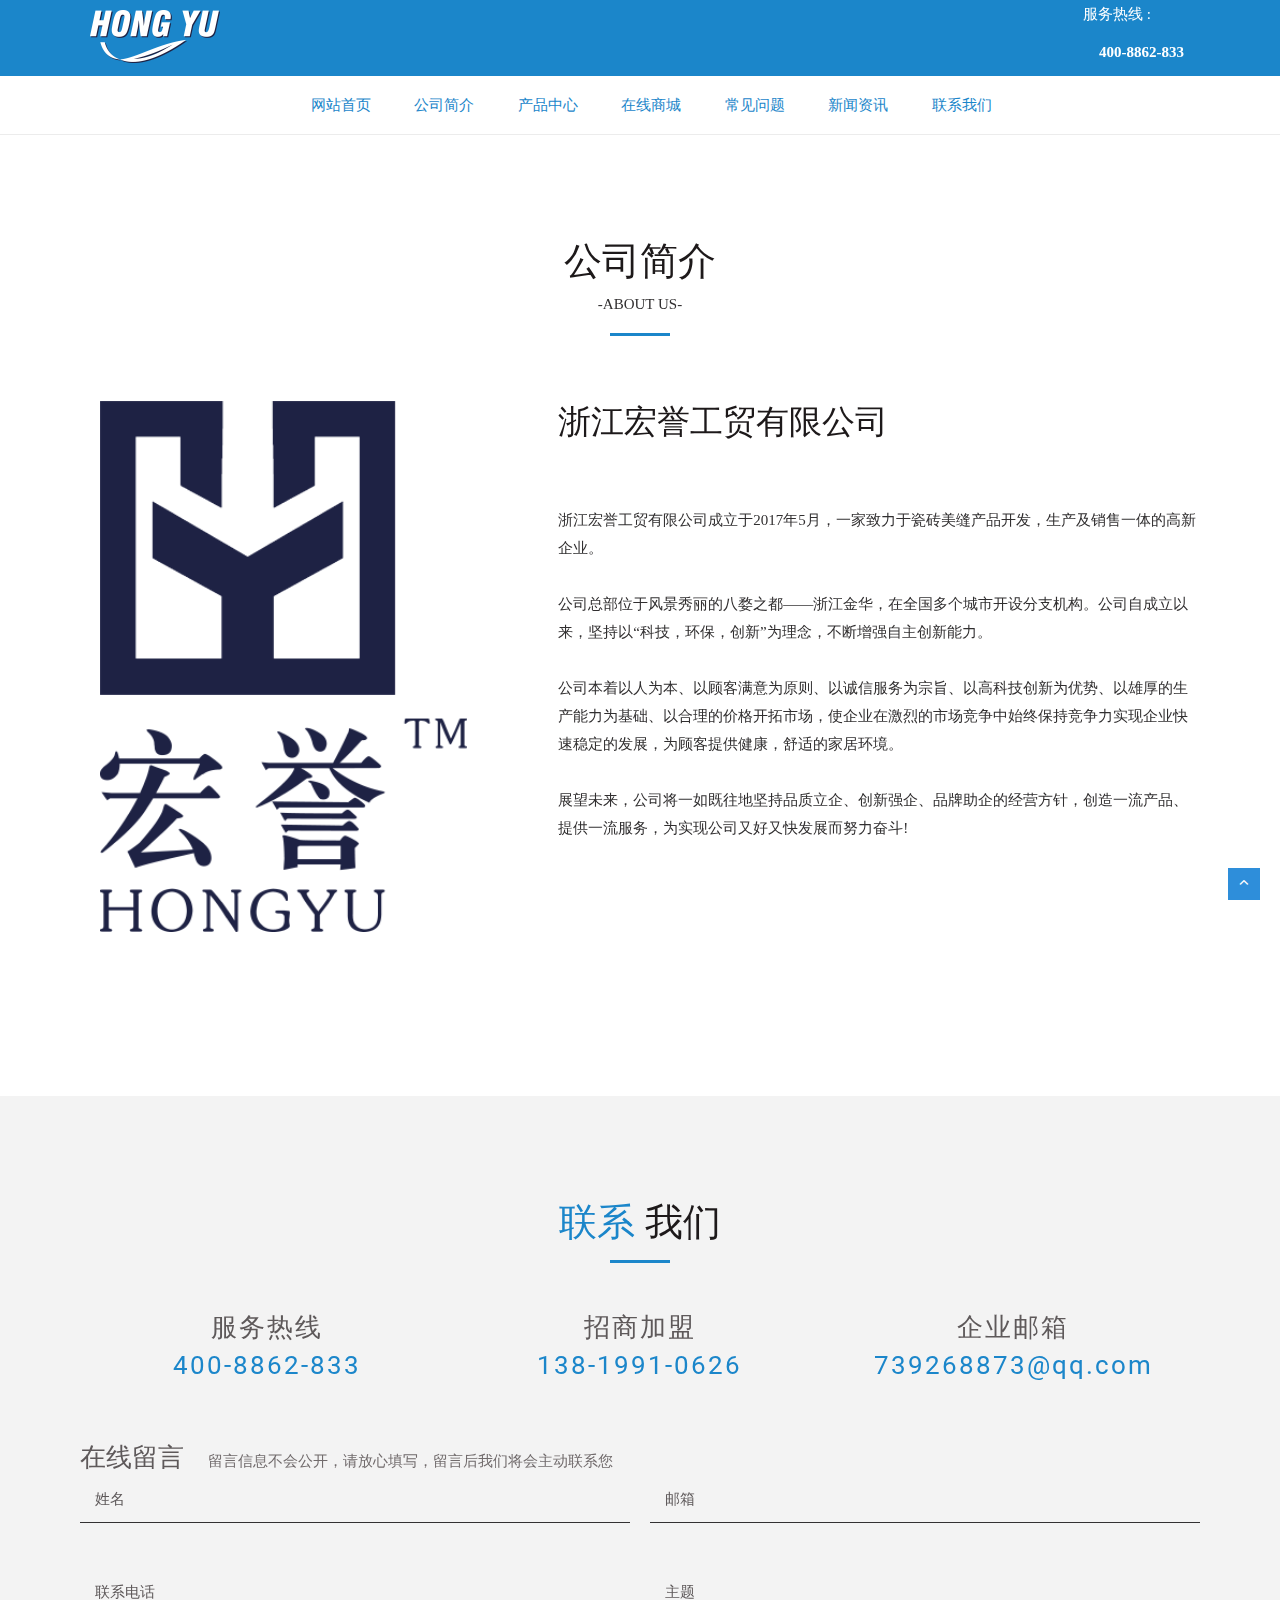
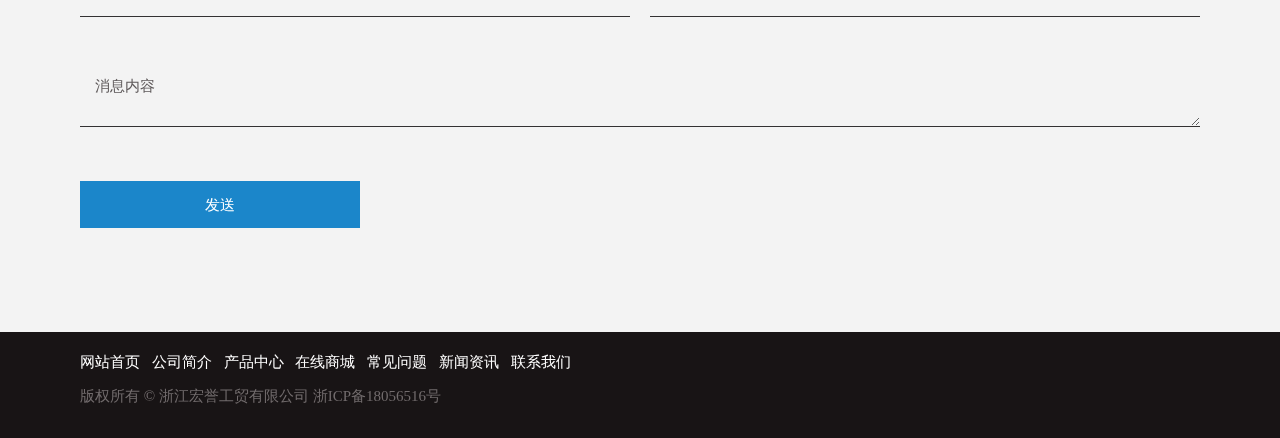
==== commit 8a2634ac: "css" ====
--- a/about-us.html
+++ b/about-us.html
@@ -55,11 +55,11 @@
 						<li><a href="index.html">网站首页</a></li>
 						<li><a href="about-us.html">公司简介</a></li>
 						<li><a href="products.html">产品中心</a></li>
-						<!--<li><a href="product.html">在线商城</a></li>-->
-						<!--<li><a href="example.html">案例中心</a></li>-->
+						<li><a href="">在线商城</a></li>
+						<li><a href="question.html">常见问题</a></li>
 						<li><a href="news.html">新闻资讯</a></li>
 						<li><a href="contact-us.html">联系我们</a></li>
-						<li><a href="cart.html">购物车</a></li>
+						<!--<li><a href="cart.html">购物车</a></li>-->
 					</ul>
 				</div>
 
@@ -171,11 +171,10 @@
 							<li><a href="index.html">网站首页</a></li>
 							<li><a href="about-us.html">公司简介</a></li>
 							<li><a href="products.html">产品中心</a></li>
-							<!--<li><a href="product.html">在线商城</a></li>-->
-							<!--<li><a href="contact-us.html">案例中心</a></li>-->
+							<li><a href="">在线商城</a></li>
+							<li><a href="question.html">常见问题</a></li>
 							<li><a href="news.html">新闻资讯</a></li>
 							<li><a href="contact-us.html">联系我们</a></li>
-							<li><a href="cart.html">购物车</a></li>
 						</ul>
 						<p>版权所有 © 浙江宏誉工贸有限公司           浙ICP备18056516号</p>
 					</div>
--- a/css/style.css
+++ b/css/style.css
@@ -1584,3 +1584,43 @@
   text-align: center;
   z-index: 9999999;
 }
+.ui-accordion .ui-accordion-content {
+  padding-left: 70px;
+  background-color: #eee;
+  margin-top: -8px;
+}
+.ui-accordion .ui-accordion-header {
+ border: 1px solid #eee;
+}
+.ui-accordion .ui-accordion-header:focus,.ui-accordion .ui-accordion-header.ui-state-active,.ui-accordion .ui-accordion-header.ui-state-hover,.ui-accordion .ui-accordion-header.ui-state-focus{
+  border: 1px solid #1B86CA;
+}
+/*.ui-state-active, .ui-widget-content .ui-state-active, .ui-widget-header .ui-state-active, a.ui-button:active, .ui-button:active, .ui-button.ui-state-active:hover {
+  border: none;
+  border-bottom: 1px solid #2e8eda;
+  background: none;
+  font-weight: normal;
+  color: #2e8eda;
+}
+
+.ui-state-default, .ui-widget-content .ui-state-default, .ui-widget-header .ui-state-default, .ui-button, html .ui-button.ui-state-disabled:hover, html .ui-button.ui-state-disabled:active{
+  border: none;
+  border-bottom: 1px solid #c5c5c5;
+  background: #fff;
+  font-weight: normal;
+  color: #454545;
+}
+
+.ui-state-active, .ui-widget-content .ui-state-active, .ui-widget-header .ui-state-active, a.ui-button:active, .ui-button:active, .ui-button.ui-state-active:hover{
+  border: none;
+  border-bottom: 1px solid #2e8eda;
+   background: none;
+   font-weight: normal;
+   color: #2e8eda;
+}
+
+.ui-widget-content {
+  border: none;
+  background: #ffffff;
+  color: #333333;
+}*/
--- a/css/responsive.css
+++ b/css/responsive.css
@@ -123,10 +123,10 @@
   padding:0;
 }
 .top-nav li a {
-  border-bottom:1px solid #292526;
-  color:#fff;
-  display:block;
-  padding:0.600rem 0.625rem;
+  border-bottom:1px solid #eee;
+  color:#1B86CA;
+  display:block;
+  padding:0;
   text-align:center;
   text-decoration:none;
 }
@@ -174,7 +174,7 @@
   float: none;
 }
 .nav-text {
-  color:#fff;
+  color:#1B86CA;
   display:block;
   font-size:1.2rem;
   line-height:2;
@@ -307,7 +307,7 @@
 
 /* navigation */
 nav {
-  padding:2rem 0 1.2rem 0px;
+  padding:0px;
 }
 
 /* top bar */
